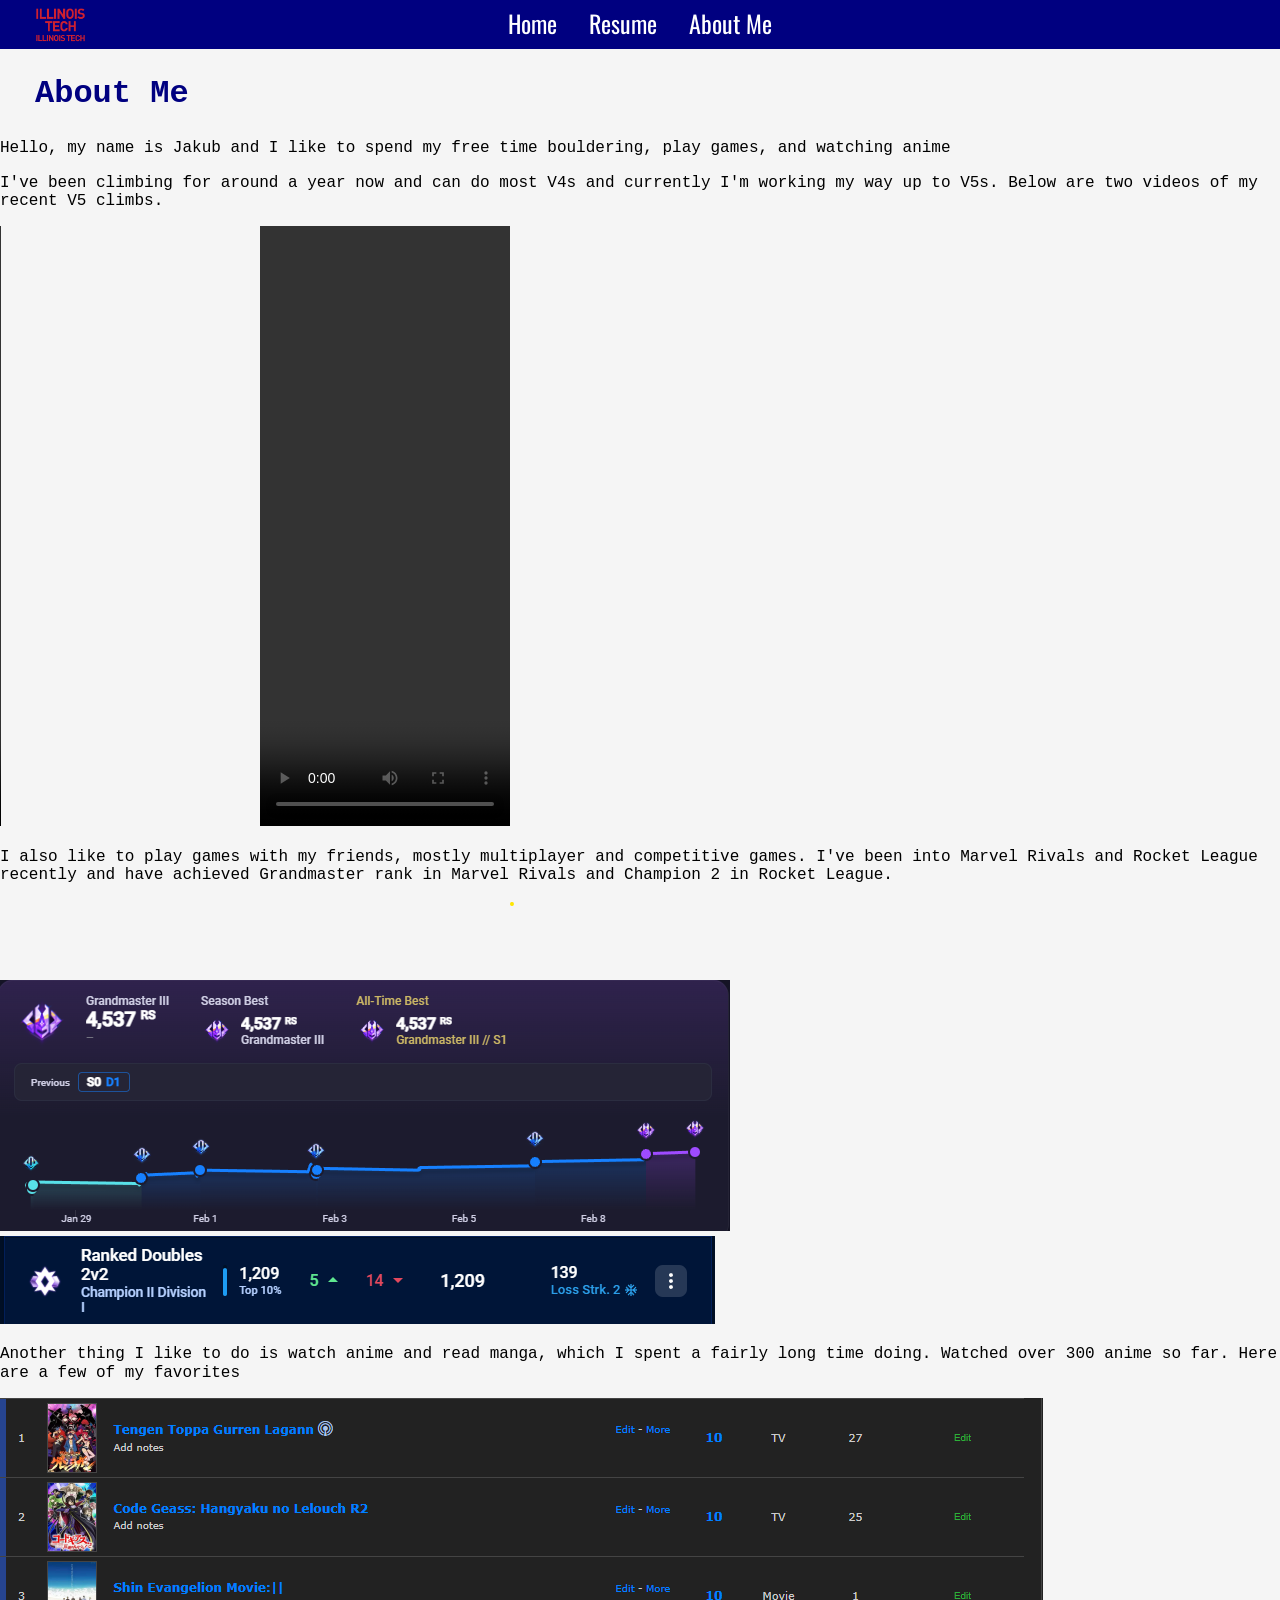
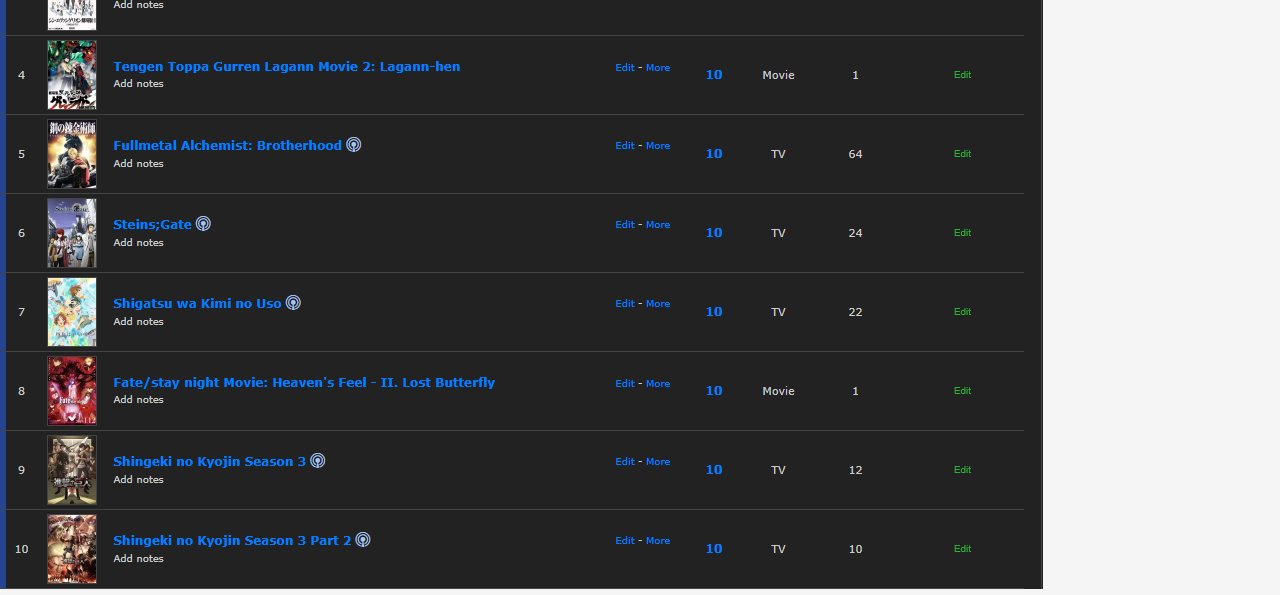
==== aboutme.html @ f517b387 "added css for navigation bar" ====
<!DOCTYPE html>
<html lang="en">
<head>
  <meta charset="utf-8">
  <title>About Me Page</title>
  <link rel="stylesheet" href="css/style.css">
  <link rel="stylesheet" href="css/reset.css">
  <link rel="preconnect" href="https://fonts.googleapis.com">
  <link rel="preconnect" href="https://fonts.gstatic.com" crossorigin>
  <link href="https://fonts.googleapis.com/css2?family=Oswald&display=swap" rel="stylesheet">
</head>
<body>
  <div id="nav-bar">
    <img id="logo" src="extras/illinois-tech-logo-thumbnail.png" alt="IIT Logo">
    <ul id="nav">
      <li><a href="index.html">Home</a></li>
      <li><a href="resume.html">Resume</a></li>
      <li><a href="aboutme.html">About Me</a></li>
    </ul>
  </div>
  <div>
    <h2>About Me</h2>
    <p>Hello, my name is Jakub and I like to spend my free time bouldering, play games, and watching anime</p>
    <p>I've been climbing for around a year now and can do most V4s and currently I'm working my way up to V5s. Below are two videos of my recent V5 climbs.</p>
    <video width="250" height="600" controls>
      <source src="extras/20241116_160828.mp4" type="video/mp4">
    </video>
    <video width="250" height="600" controls>
      <source src="extras/20241116_163129.mp4" type="video/mp4">
    </video>
  </div>
  <div>
    <p>I also like to play games with my friends, mostly multiplayer and competitive games. I've been into Marvel Rivals and Rocket League recently and have achieved Grandmaster rank in Marvel Rivals and Champion 2 in Rocket League.</p>
    <img src="extras/gm-rank.png" alt="Grandmaster Rank in Marvel Rivals">
    <img src="extras/rl-rank.png" alt="Champion 2 Rank in Rocket League">
  </div>
  <div>
    <p>Another thing I like to do is watch anime and read manga, which I spent a fairly long time doing. Watched over 300 anime so far. Here are a few of my favorites</p>
    <img src="extras/top-10-anime.png" alt="List of top 10 anime">
  </div>
</body>
</html>
---- css/style.css ----
body {
    background-color: #f5f5f5;
    font-family: 'Courier New', Courier, monospace;
    
}

#nav-bar {
    display: flex;
    justify-content: center;
    align-items: center;
    background-color: #000080;
    padding: 10px 20px;
}

#logo {
    position: absolute;
    width: 80px;
    height: auto;
    left: 20px;
}

#nav {
  display: flex;
  list-style-type: none;
  padding: 0;
  margin: 0;
}

#nav li {
    margin: 0 1em;
}

#nav a {
    color: white;
    text-decoration: none;
    font-size: 1.5em;
    font-family: "Oswald";
}

#nav a:hover {
    font-weight: 1000;
}

h2 {
    font-size: 2em;
    color: #000080;
    padding-left: 35px;
}
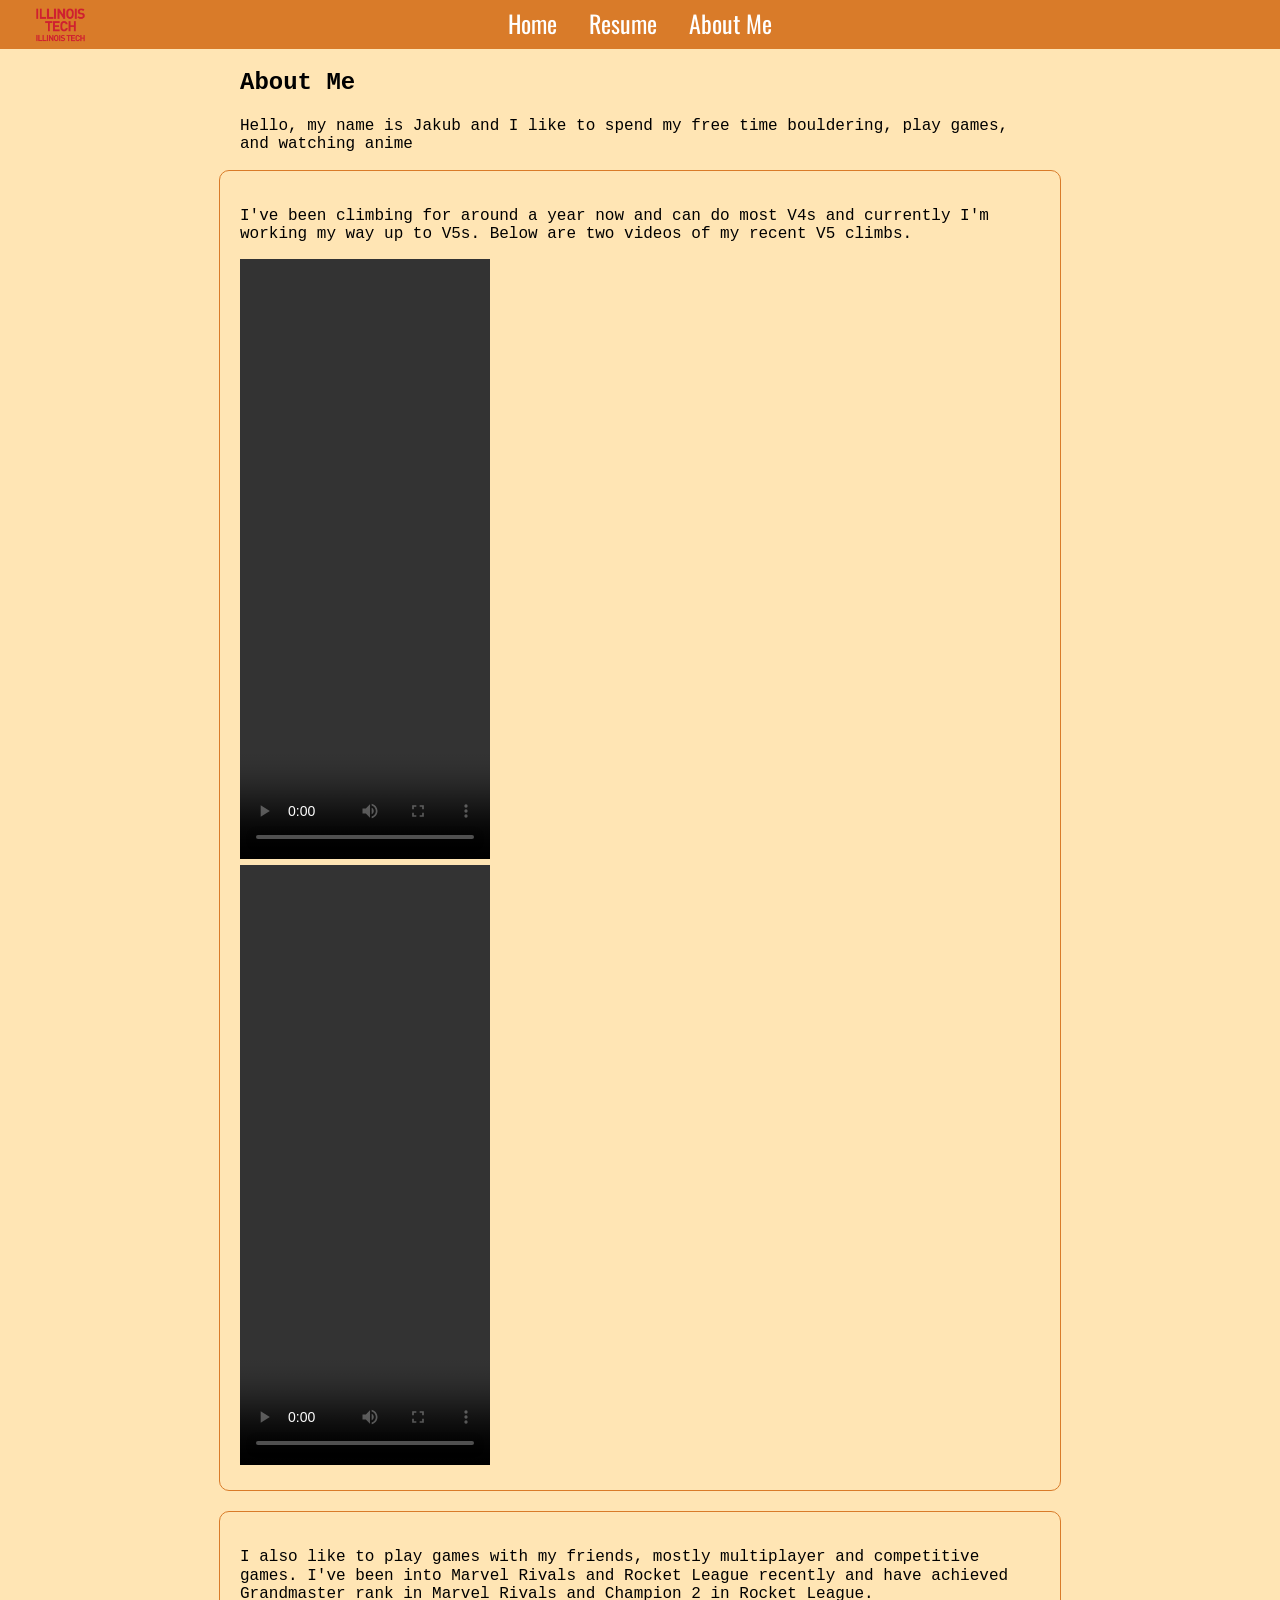
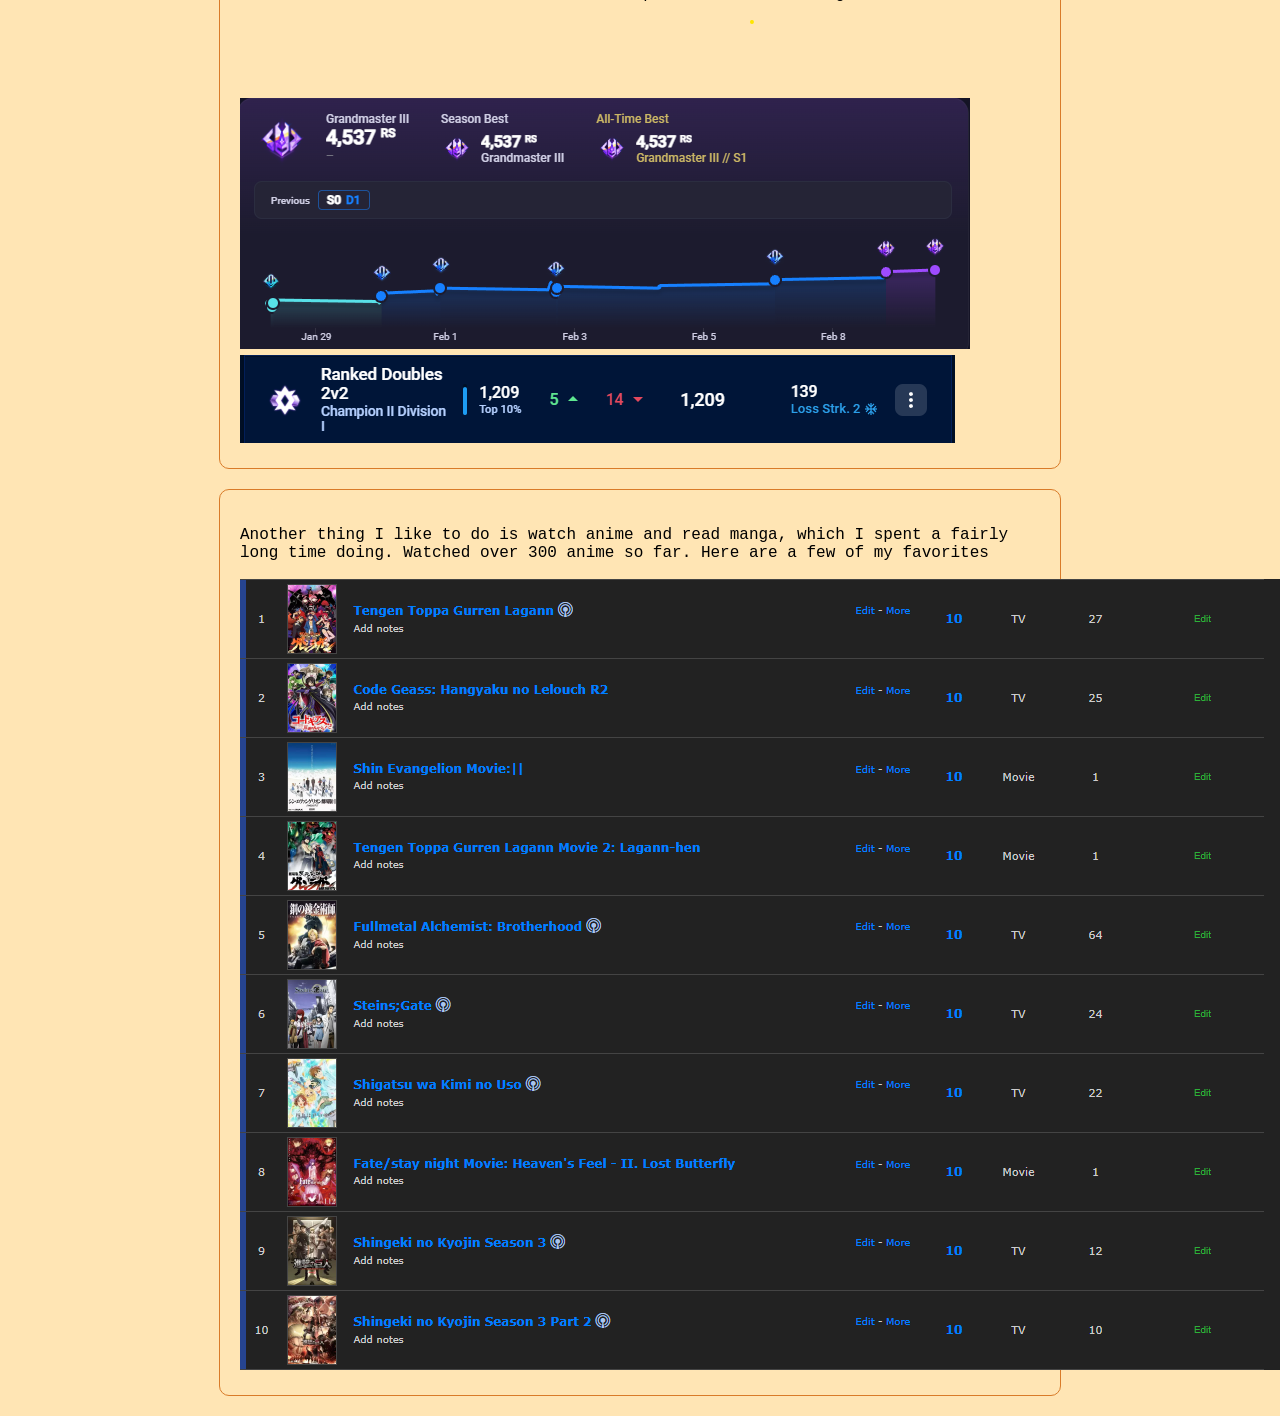
==== commit d8271533: "created card containers for videos" ====
--- a/aboutme.html
+++ b/aboutme.html
@@ -18,23 +18,31 @@
       <li><a href="aboutme.html">About Me</a></li>
     </ul>
   </div>
-  <div>
+  <div class="hobbies-header">
     <h2>About Me</h2>
     <p>Hello, my name is Jakub and I like to spend my free time bouldering, play games, and watching anime</p>
+  </div>
+  <div class="hobbies">
     <p>I've been climbing for around a year now and can do most V4s and currently I'm working my way up to V5s. Below are two videos of my recent V5 climbs.</p>
-    <video width="250" height="600" controls>
-      <source src="extras/20241116_160828.mp4" type="video/mp4">
-    </video>
-    <video width="250" height="600" controls>
-      <source src="extras/20241116_163129.mp4" type="video/mp4">
-    </video>
+    <div class="climbing-cards">
+      <div class="climbing-card">
+        <video width="250" height="600" controls>
+          <source src="extras/20241116_160828.mp4" type="video/mp4">
+        </video>
+      </div>
+      <div class="climbing-card"> 
+        <video width="250" height="600" controls>
+          <source src="extras/20241116_163129.mp4" type="video/mp4">
+        </video>
+      </div>
+    </div>
   </div>
-  <div>
+  <div class="hobbies">
     <p>I also like to play games with my friends, mostly multiplayer and competitive games. I've been into Marvel Rivals and Rocket League recently and have achieved Grandmaster rank in Marvel Rivals and Champion 2 in Rocket League.</p>
     <img src="extras/gm-rank.png" alt="Grandmaster Rank in Marvel Rivals">
     <img src="extras/rl-rank.png" alt="Champion 2 Rank in Rocket League">
   </div>
-  <div>
+  <div class="hobbies">
     <p>Another thing I like to do is watch anime and read manga, which I spent a fairly long time doing. Watched over 300 anime so far. Here are a few of my favorites</p>
     <img src="extras/top-10-anime.png" alt="List of top 10 anime">
   </div>
--- a/css/style.css
+++ b/css/style.css
@@ -1,22 +1,21 @@
 body {
-    background-color: #f5f5f5;
-    font-family: 'Courier New', Courier, monospace;
-    
+  background-color: #FFE5B4;
+  font-family: 'Courier New', Courier, monospace;
 }
 
 #nav-bar {
-    display: flex;
-    justify-content: center;
-    align-items: center;
-    background-color: #000080;
-    padding: 10px 20px;
+  display: flex;
+  justify-content: center;
+  align-items: center;
+  background-color: #D97B29;
+  padding: 10px 20px;
 }
 
 #logo {
-    position: absolute;
-    width: 80px;
-    height: auto;
-    left: 20px;
+  position: absolute;
+  width: 80px;
+  height: auto;
+  left: 20px;
 }
 
 #nav {
@@ -27,26 +26,100 @@
 }
 
 #nav li {
-    margin: 0 1em;
+  margin: 0 1em;
 }
 
 #nav a {
-    color: white;
-    text-decoration: none;
-    font-size: 1.5em;
-    font-family: "Oswald";
+  color: white;
+  text-decoration: none;
+  font-size: 1.5em;
+  font-family: "Oswald";
 }
 
 #nav a:hover {
-    font-weight: 1000;
+  font-weight: 1000;
 }
 
-h2 {
-    font-size: 2em;
-    color: #000080;
-    padding-left: 35px;
+h2.home {
+  font-size: 2em;
+  color: #FFAB76;
+  margin-left: 1.33em;
 }
 
+p.home {
+  font-size: 1.2em;
+  line-height: 1.6;
+  margin-bottom: 20px;
+  max-width: 56.25em;
+  margin-left: 2.18em;
+    
+}
 
+h3.home {
+  color: #FFAB76;
+  margin-left: 2.35em;
+}
 
+#comp-parts {
+  width: 85em;
+  margin-left: 2.18em;
+  margin: 0 auto;
+  padding-left: 0;
+  padding-bottom: 2em;
+  list-style-position: inside;
+  
+}
 
+#comp-parts li {
+  font-size: 1.2em;
+}
+
+#comp-img {
+  display: flex;
+  justify-content: center;
+  align-items: center;
+  max-width: 56.25em;
+  margin-left: 2.18em;
+  margin-bottom: 2em;
+}
+
+#comp-img img {
+  max-width: 100%;
+  height: auto;
+}
+
+.resume {
+  max-width: 800px;
+  margin: 2em auto;
+  padding: 2em;
+  background-color: #fff;
+  border: 1px solid #ddd;
+  box-shadow: 0 10px 14px black;
+}
+  
+.resume ul {
+  list-style-type: square; 
+  margin-left: 1.5em; 
+  padding-left: 0; 
+}
+  
+.resume li {
+  margin-bottom: 0.5em; 
+}
+
+.hobbies {
+  border: 1px solid #D97B29;
+  border-radius: 10px;
+  padding: 20px;
+  margin-bottom: 20px;
+  width: 90%;
+  max-width: 800px;
+  margin-left: auto;
+  margin-right: auto;
+}
+
+.hobbies-header {
+  margin: auto;
+  width: 90%;
+  max-width: 800px;
+}
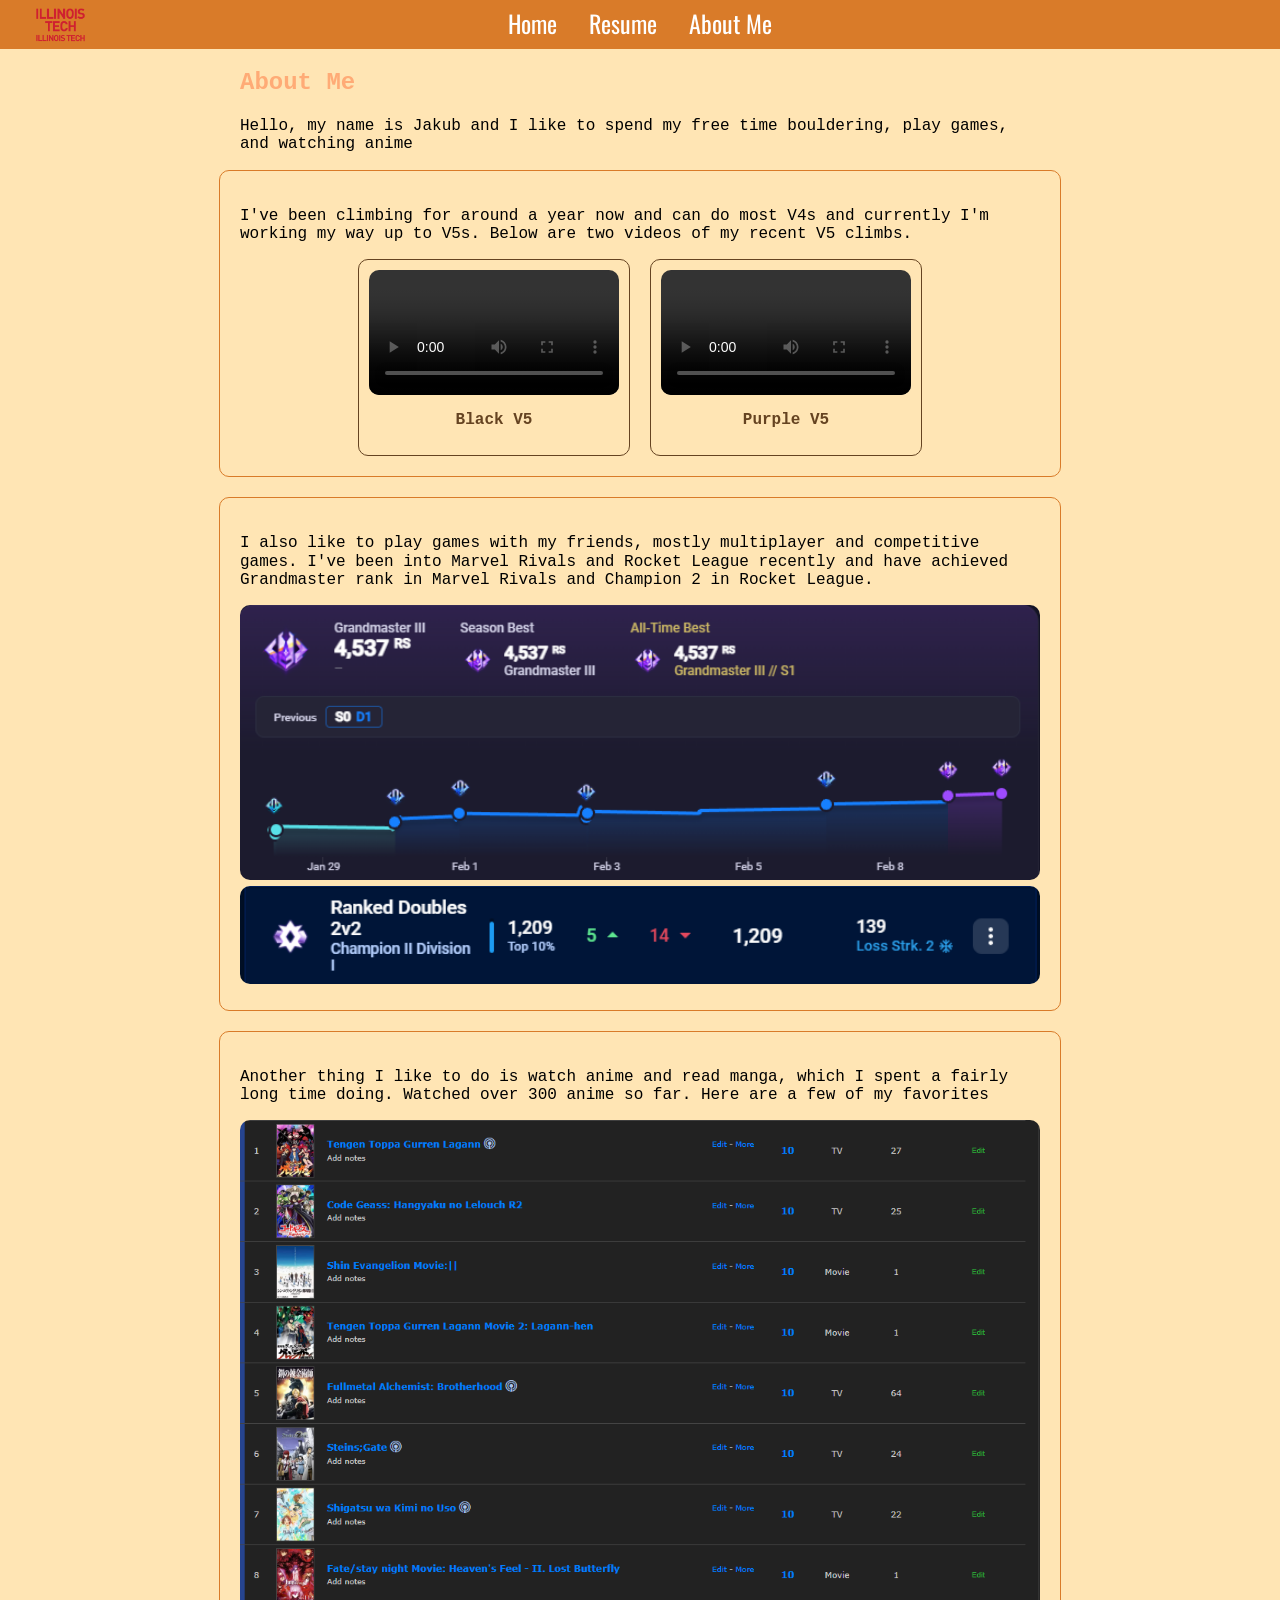
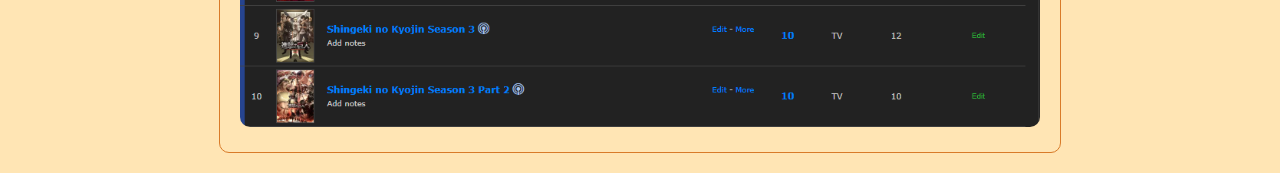
==== commit 343c102e: "finished css for about me page" ====
--- a/aboutme.html
+++ b/aboutme.html
@@ -26,25 +26,27 @@
     <p>I've been climbing for around a year now and can do most V4s and currently I'm working my way up to V5s. Below are two videos of my recent V5 climbs.</p>
     <div class="climbing-cards">
       <div class="climbing-card">
-        <video width="250" height="600" controls>
+        <video controls>
           <source src="extras/20241116_160828.mp4" type="video/mp4">
         </video>
+        <p class="climbing-card-label">Black V5</p>
       </div>
       <div class="climbing-card"> 
-        <video width="250" height="600" controls>
+        <video controls>
           <source src="extras/20241116_163129.mp4" type="video/mp4">
         </video>
+        <p class="climbing-card-label"> Purple V5</p>
       </div>
     </div>
   </div>
   <div class="hobbies">
     <p>I also like to play games with my friends, mostly multiplayer and competitive games. I've been into Marvel Rivals and Rocket League recently and have achieved Grandmaster rank in Marvel Rivals and Champion 2 in Rocket League.</p>
-    <img src="extras/gm-rank.png" alt="Grandmaster Rank in Marvel Rivals">
-    <img src="extras/rl-rank.png" alt="Champion 2 Rank in Rocket League">
+    <img class="ranked-img" src="extras/gm-rank.png" alt="Grandmaster Rank in Marvel Rivals">
+    <img class="ranked-img" src="extras/rl-rank.png" alt="Champion 2 Rank in Rocket League">
   </div>
   <div class="hobbies">
     <p>Another thing I like to do is watch anime and read manga, which I spent a fairly long time doing. Watched over 300 anime so far. Here are a few of my favorites</p>
-    <img src="extras/top-10-anime.png" alt="List of top 10 anime">
+    <img id="anime-table" src="extras/top-10-anime.png" alt="List of top 10 anime">
   </div>
 </body>
 </html>
--- a/css/style.css
+++ b/css/style.css
@@ -122,4 +122,42 @@
   margin: auto;
   width: 90%;
   max-width: 800px;
-}+}
+
+.climbing-cards {
+  display: flex;
+  flex-wrap: wrap;
+  gap: 20px;
+  justify-content: center;
+}
+
+.climbing-card {
+  border: 1px solid #654321;
+  border-radius: 10px;
+  padding: 10px;
+  text-align: center;
+  width: 250px;
+}
+
+.climbing-card-label {
+  font-weight: bold;
+  color: #654321;
+  margin-top: 10px;
+}
+
+.climbing-card video {
+  width: 100%;
+  height: auto;
+  border-radius: 10px;
+}
+
+.hobbies-header h2 {
+  color: #FFAB76;
+}
+
+.hobbies img {
+  width: 100%;
+  height: auto;
+  border-radius: 10px;
+}
+
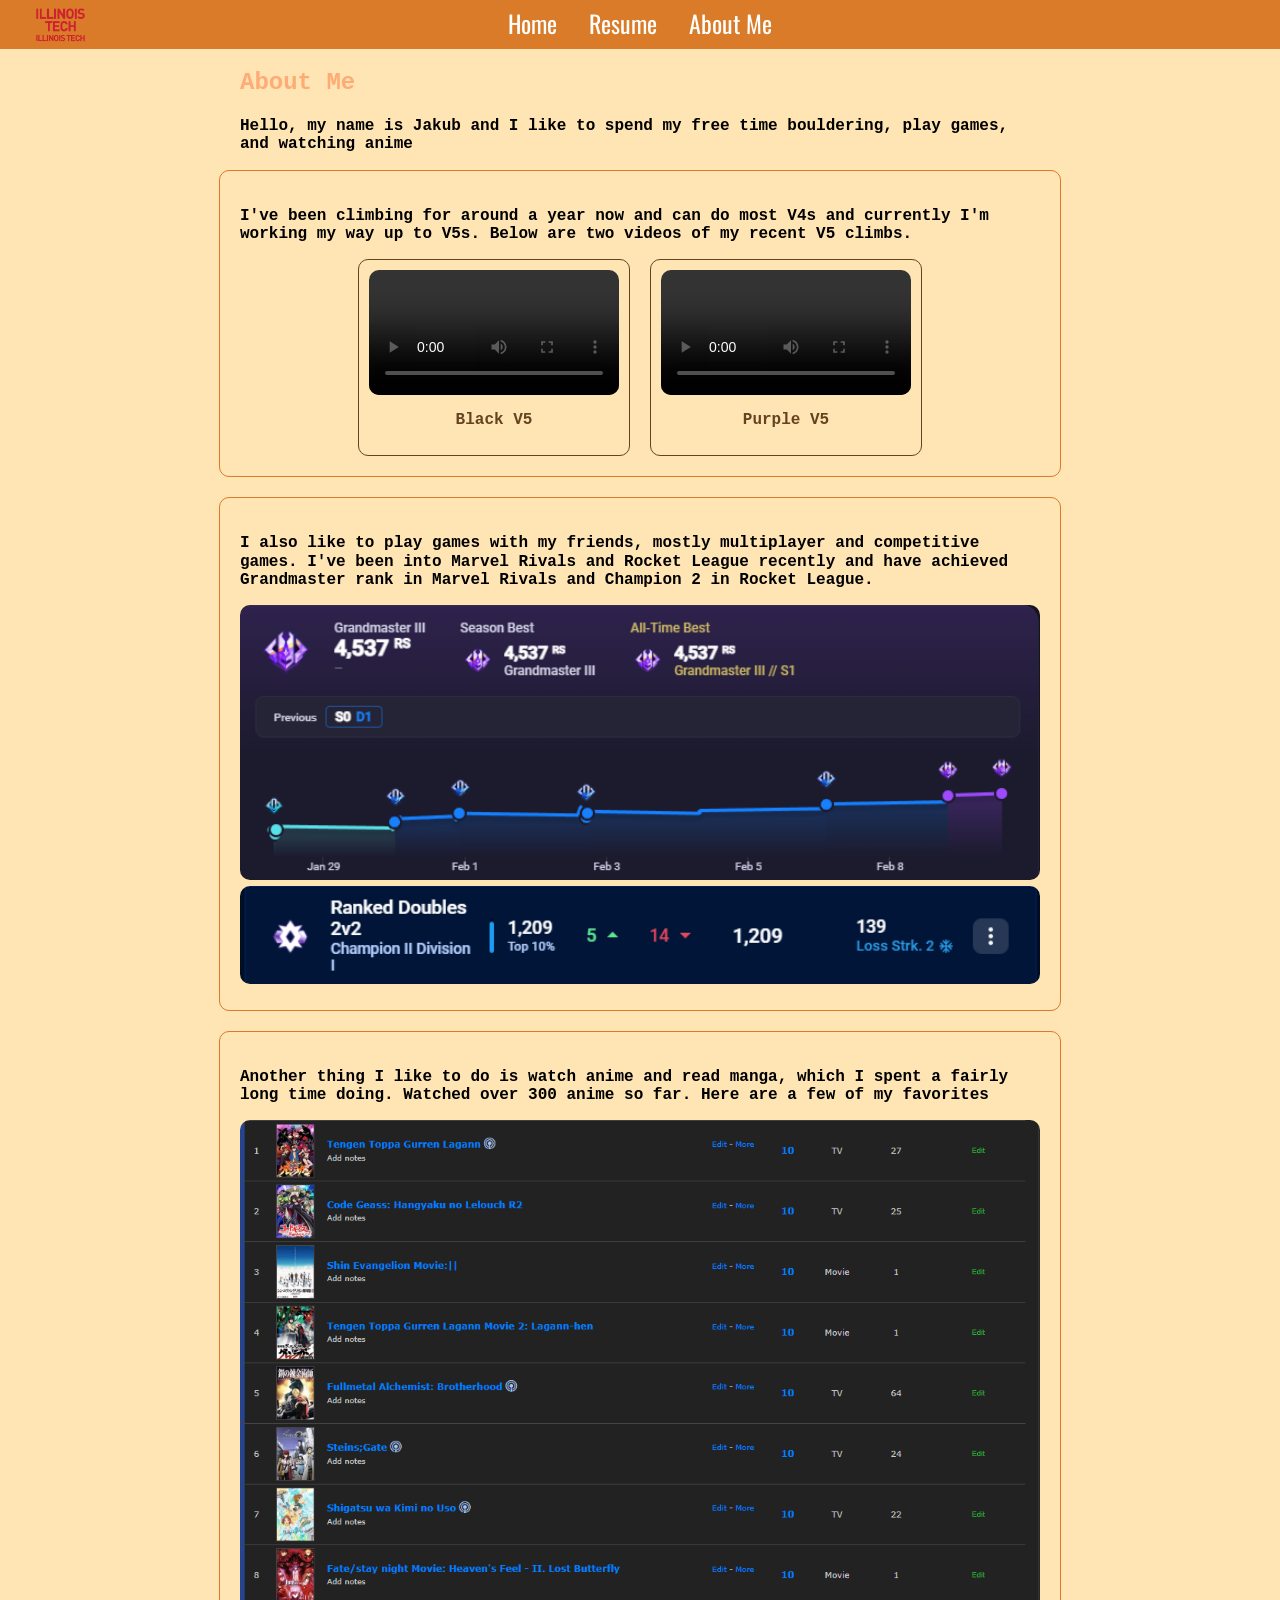
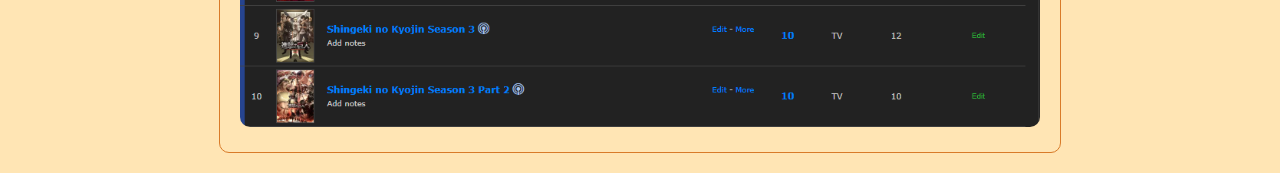
==== commit 8842550c: "added spaces between head and body" ====
--- a/aboutme.html
+++ b/aboutme.html
@@ -9,6 +9,7 @@
   <link rel="preconnect" href="https://fonts.gstatic.com" crossorigin>
   <link href="https://fonts.googleapis.com/css2?family=Oswald&display=swap" rel="stylesheet">
 </head>
+
 <body>
   <div id="nav-bar">
     <img id="logo" src="extras/illinois-tech-logo-thumbnail.png" alt="IIT Logo">
--- a/css/style.css
+++ b/css/style.css
@@ -1,8 +1,3 @@
-body {
-  background-color: #FFE5B4;
-  font-family: 'Courier New', Courier, monospace;
-}
-
 #nav-bar {
   display: flex;
   justify-content: center;
@@ -40,52 +35,52 @@
   font-weight: 1000;
 }
 
-h2.home {
-  font-size: 2em;
+.fixed h2.home {
+  font-size: 32px; 
   color: #FFAB76;
-  margin-left: 1.33em;
+  margin-left: 40px; 
 }
 
-p.home {
-  font-size: 1.2em;
+.fixed p.home {
+  font-size: 20px; 
   line-height: 1.6;
-  margin-bottom: 20px;
-  max-width: 56.25em;
-  margin-left: 2.18em;
-    
+  margin-bottom: 20px; 
+  width: 900px; 
+  margin-left: 40px; 
 }
 
-h3.home {
+.fixed h3.home {
   color: #FFAB76;
-  margin-left: 2.35em;
+  margin-left: 40px; 
 }
 
-#comp-parts {
-  width: 85em;
-  margin-left: 2.18em;
-  margin: 0 auto;
-  padding-left: 0;
-  padding-bottom: 2em;
+.fixed #comp-parts {
+  font-size: 20px;
+  margin-bottom: 20px;
+  width: 900px;
+  margin-left: 40px;
   list-style-position: inside;
-  
+  padding-left: 100px;
 }
 
-#comp-parts li {
-  font-size: 1.2em;
-}
 
-#comp-img {
+.fixed #comp-img {
   display: flex;
   justify-content: center;
   align-items: center;
-  max-width: 56.25em;
-  margin-left: 2.18em;
-  margin-bottom: 2em;
+  width: 900px; 
+  margin-left: 40px; 
+  margin-bottom: 40px; 
 }
 
-#comp-img img {
-  max-width: 100%;
+.fixed #comp-img img {
+  width: 500px; 
   height: auto;
+}
+
+body {
+  background-color: #FFE5B4;
+  font-family: 'Courier New', Courier, monospace;
 }
 
 .resume {
@@ -116,6 +111,7 @@
   max-width: 800px;
   margin-left: auto;
   margin-right: auto;
+  font-weight: bold;
 }
 
 .hobbies-header {
@@ -153,6 +149,11 @@
 
 .hobbies-header h2 {
   color: #FFAB76;
+  font-weight: bold;
+}
+
+.hobbies-header p {
+  font-weight: bold;
 }
 
 .hobbies img {
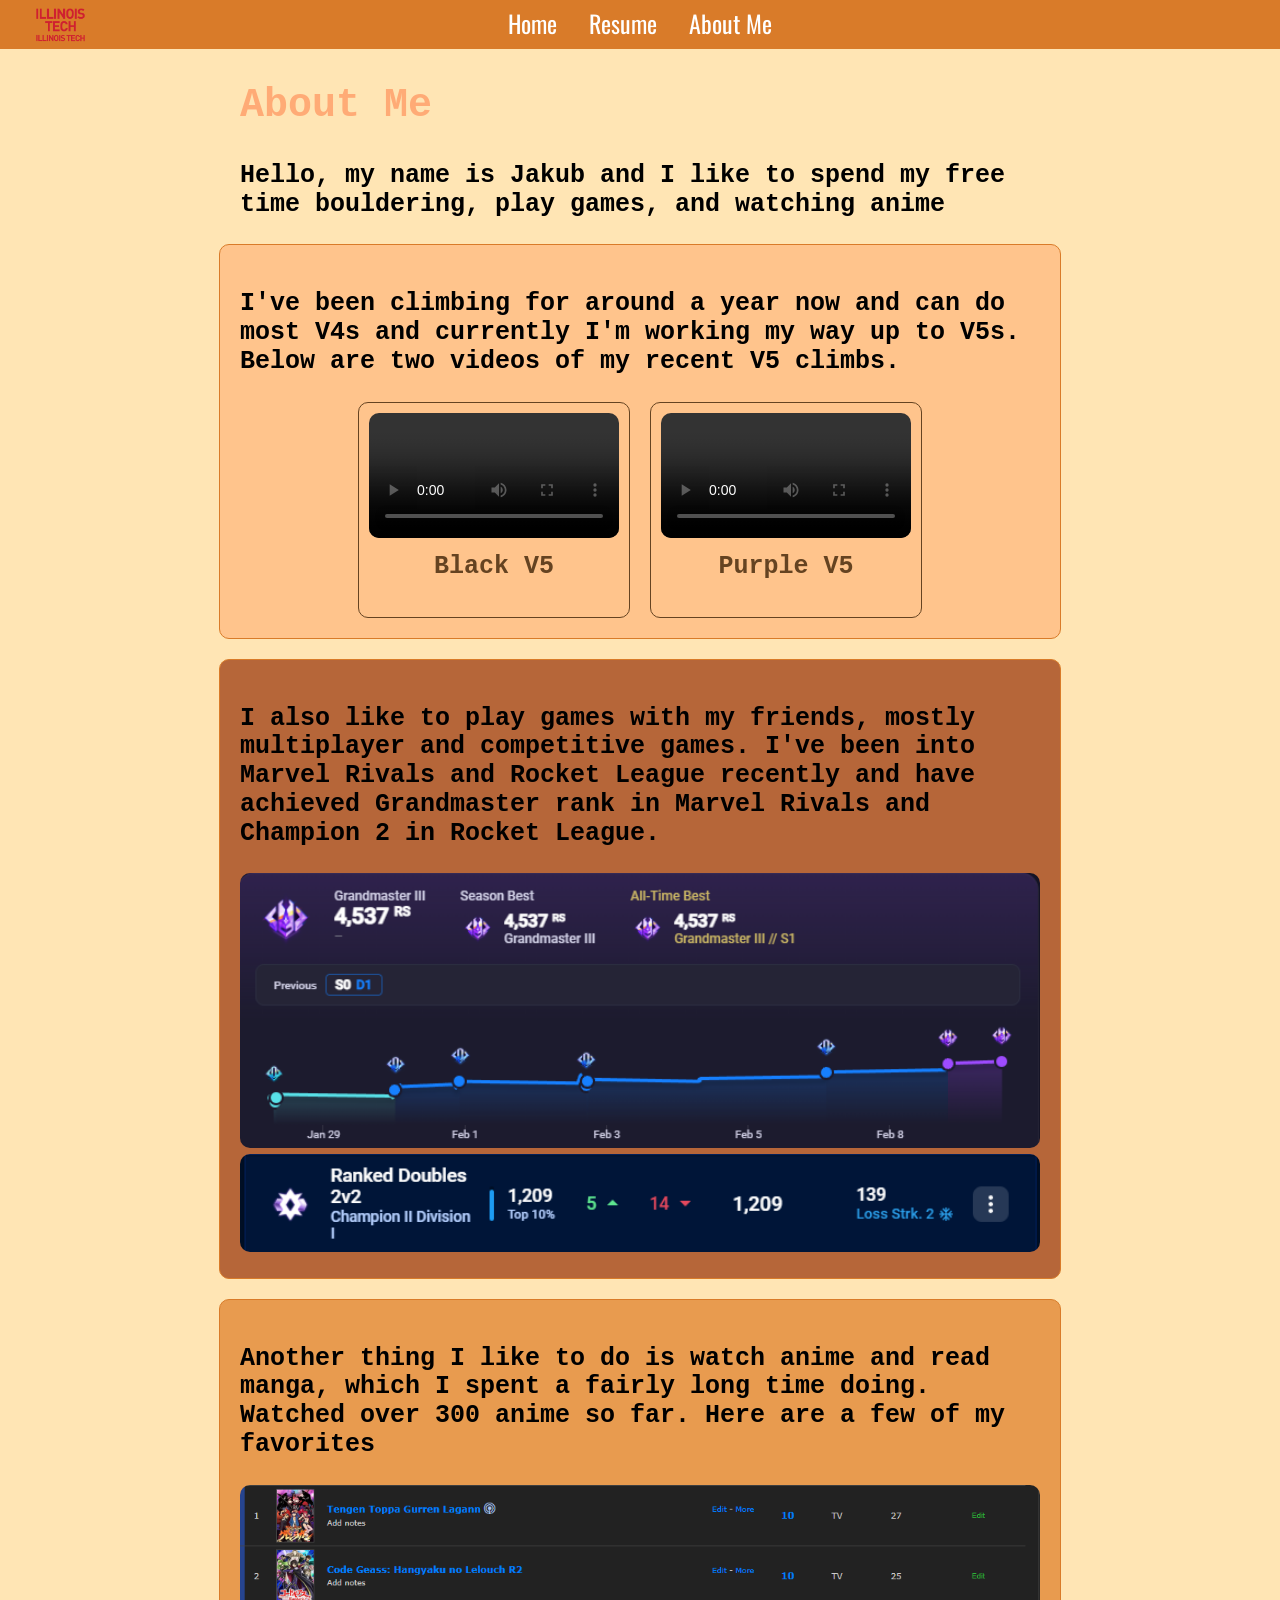
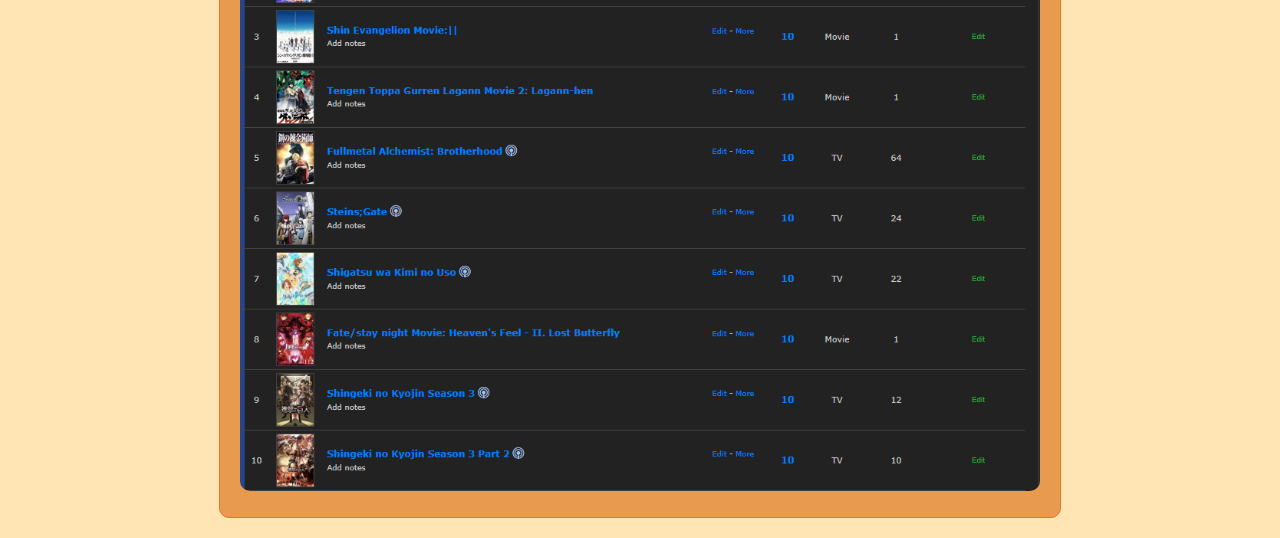
==== commit 4e94a0fb: "added different backgrounds to each hobby in about me page" ====
--- a/aboutme.html
+++ b/aboutme.html
@@ -23,7 +23,7 @@
     <h2>About Me</h2>
     <p>Hello, my name is Jakub and I like to spend my free time bouldering, play games, and watching anime</p>
   </div>
-  <div class="hobbies">
+  <div id="hobby_one" class="hobbies">
     <p>I've been climbing for around a year now and can do most V4s and currently I'm working my way up to V5s. Below are two videos of my recent V5 climbs.</p>
     <div class="climbing-cards">
       <div class="climbing-card">
@@ -40,12 +40,12 @@
       </div>
     </div>
   </div>
-  <div class="hobbies">
+  <div id="hobby_two" class="hobbies">
     <p>I also like to play games with my friends, mostly multiplayer and competitive games. I've been into Marvel Rivals and Rocket League recently and have achieved Grandmaster rank in Marvel Rivals and Champion 2 in Rocket League.</p>
     <img class="ranked-img" src="extras/gm-rank.png" alt="Grandmaster Rank in Marvel Rivals">
     <img class="ranked-img" src="extras/rl-rank.png" alt="Champion 2 Rank in Rocket League">
   </div>
-  <div class="hobbies">
+  <div id="hobby_three" class="hobbies">
     <p>Another thing I like to do is watch anime and read manga, which I spent a fairly long time doing. Watched over 300 anime so far. Here are a few of my favorites</p>
     <img id="anime-table" src="extras/top-10-anime.png" alt="List of top 10 anime">
   </div>
--- a/css/style.css
+++ b/css/style.css
@@ -150,10 +150,12 @@
 .hobbies-header h2 {
   color: #FFAB76;
   font-weight: bold;
+  font-size: 40px;
 }
 
 .hobbies-header p {
   font-weight: bold;
+  font-size: 25px;
 }
 
 .hobbies img {
@@ -162,3 +164,18 @@
   border-radius: 10px;
 }
 
+.hobbies p {
+  font-size: 25px;
+}
+
+#hobby_one {
+  background-color: #FFC48C;
+}
+
+#hobby_two {
+  background-color: #B66639;
+}
+
+#hobby_three {
+  background-color: #E89B4F;
+}
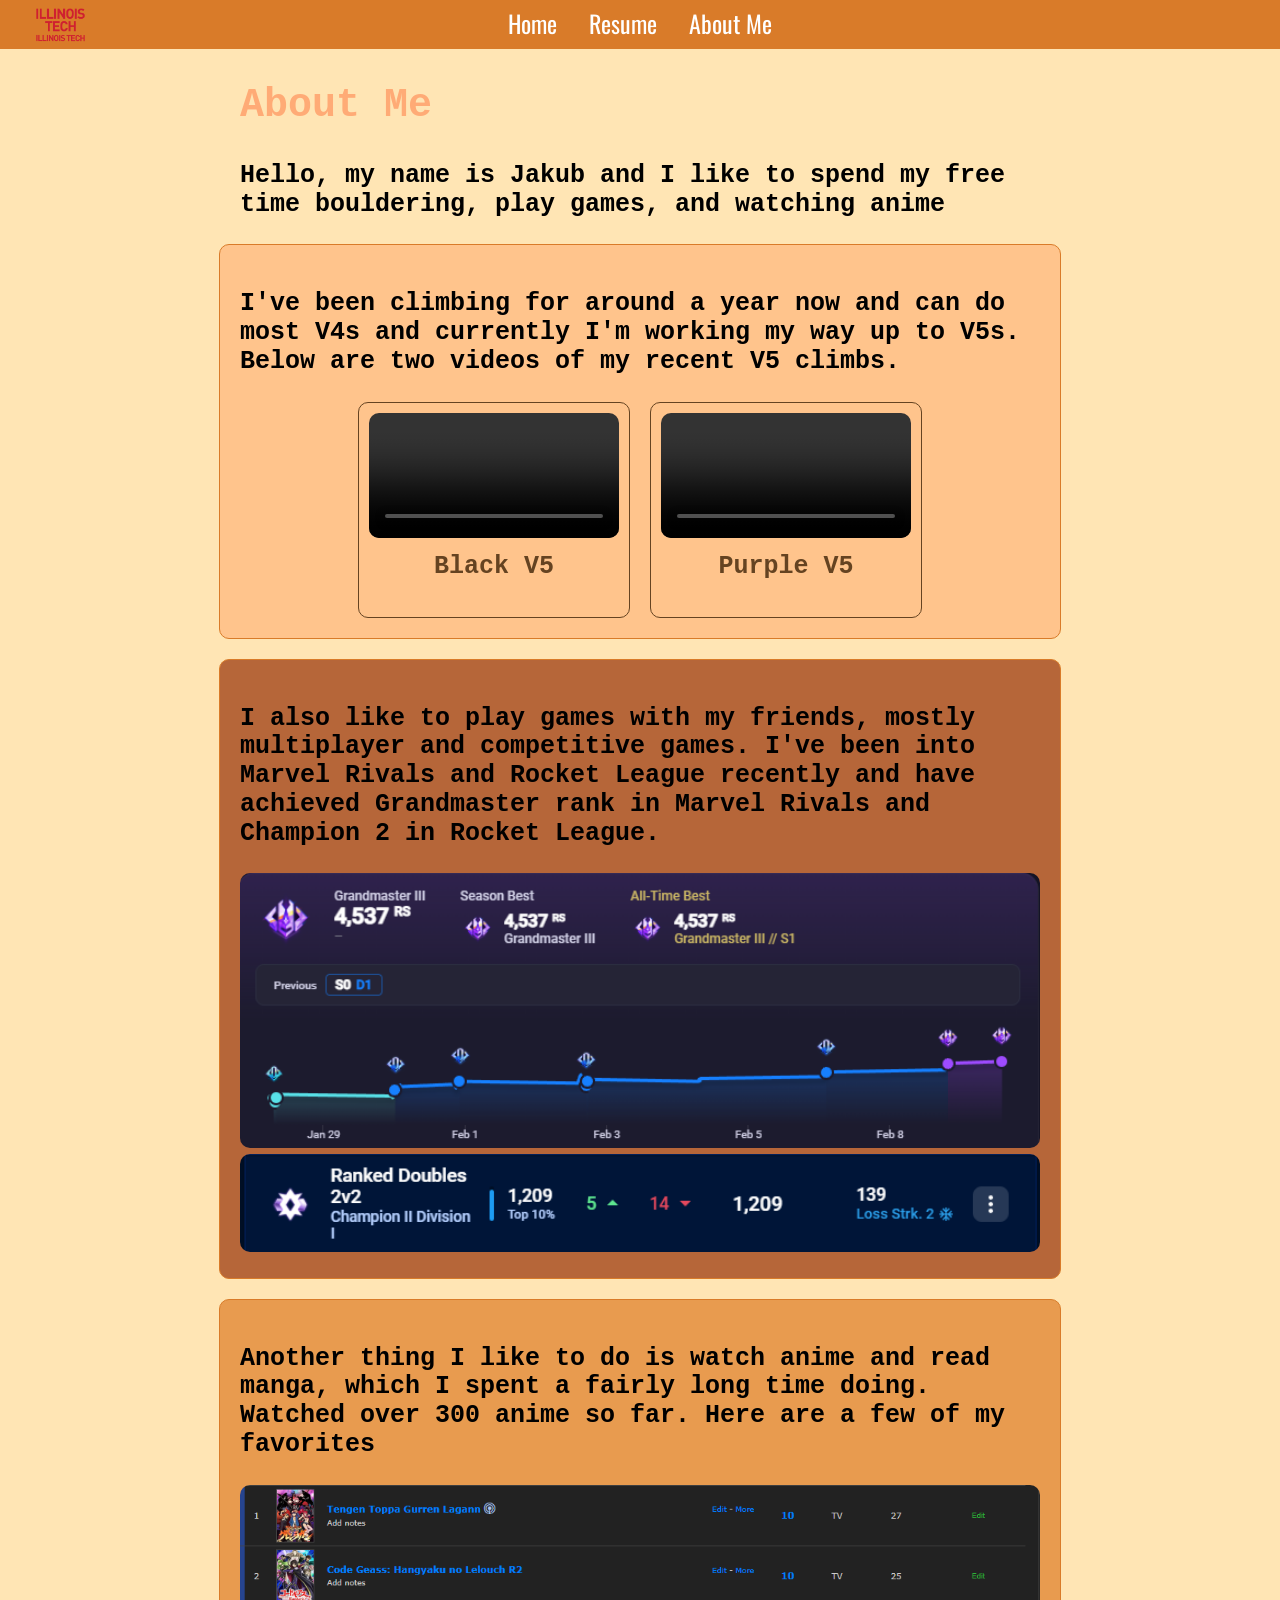
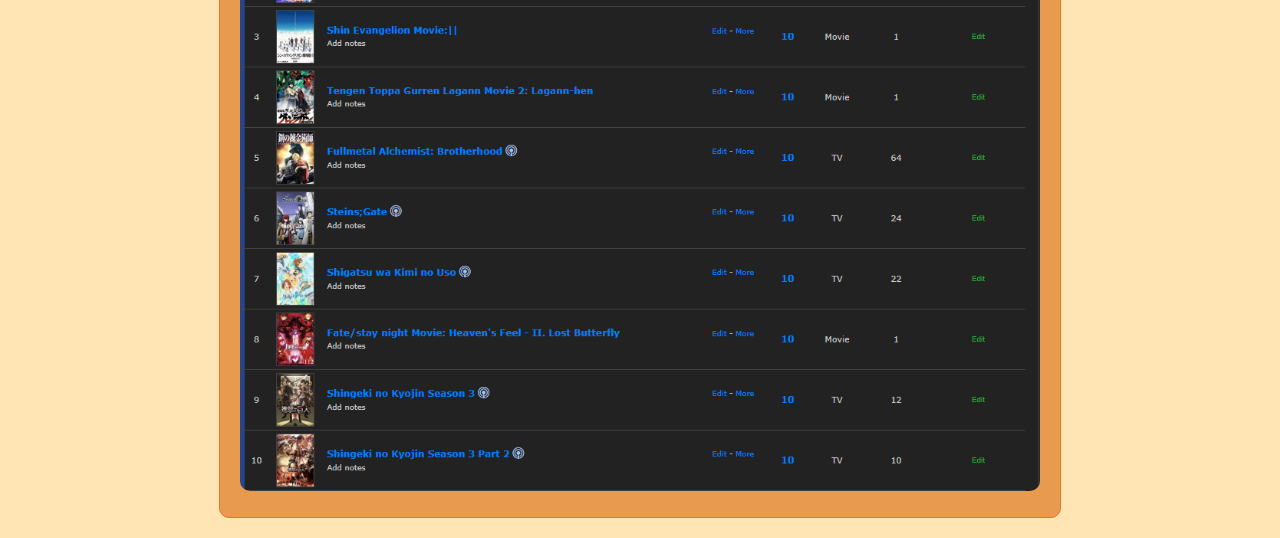
==== commit 0470f483: "added sections to about me page" ====
--- a/aboutme.html
+++ b/aboutme.html
@@ -23,7 +23,8 @@
     <h2>About Me</h2>
     <p>Hello, my name is Jakub and I like to spend my free time bouldering, play games, and watching anime</p>
   </div>
-  <div id="hobby_one" class="hobbies">
+
+  <section id="hobby_one" class="hobbies">
     <p>I've been climbing for around a year now and can do most V4s and currently I'm working my way up to V5s. Below are two videos of my recent V5 climbs.</p>
     <div class="climbing-cards">
       <div class="climbing-card">
@@ -39,15 +40,18 @@
         <p class="climbing-card-label"> Purple V5</p>
       </div>
     </div>
-  </div>
-  <div id="hobby_two" class="hobbies">
+  </section>
+
+  <section id="hobby_two" class="hobbies">
     <p>I also like to play games with my friends, mostly multiplayer and competitive games. I've been into Marvel Rivals and Rocket League recently and have achieved Grandmaster rank in Marvel Rivals and Champion 2 in Rocket League.</p>
     <img class="ranked-img" src="extras/gm-rank.png" alt="Grandmaster Rank in Marvel Rivals">
     <img class="ranked-img" src="extras/rl-rank.png" alt="Champion 2 Rank in Rocket League">
-  </div>
-  <div id="hobby_three" class="hobbies">
+  </section>
+
+  <section id="hobby_three" class="hobbies">
     <p>Another thing I like to do is watch anime and read manga, which I spent a fairly long time doing. Watched over 300 anime so far. Here are a few of my favorites</p>
     <img id="anime-table" src="extras/top-10-anime.png" alt="List of top 10 anime">
-  </div>
+  </section>
+
 </body>
 </html>
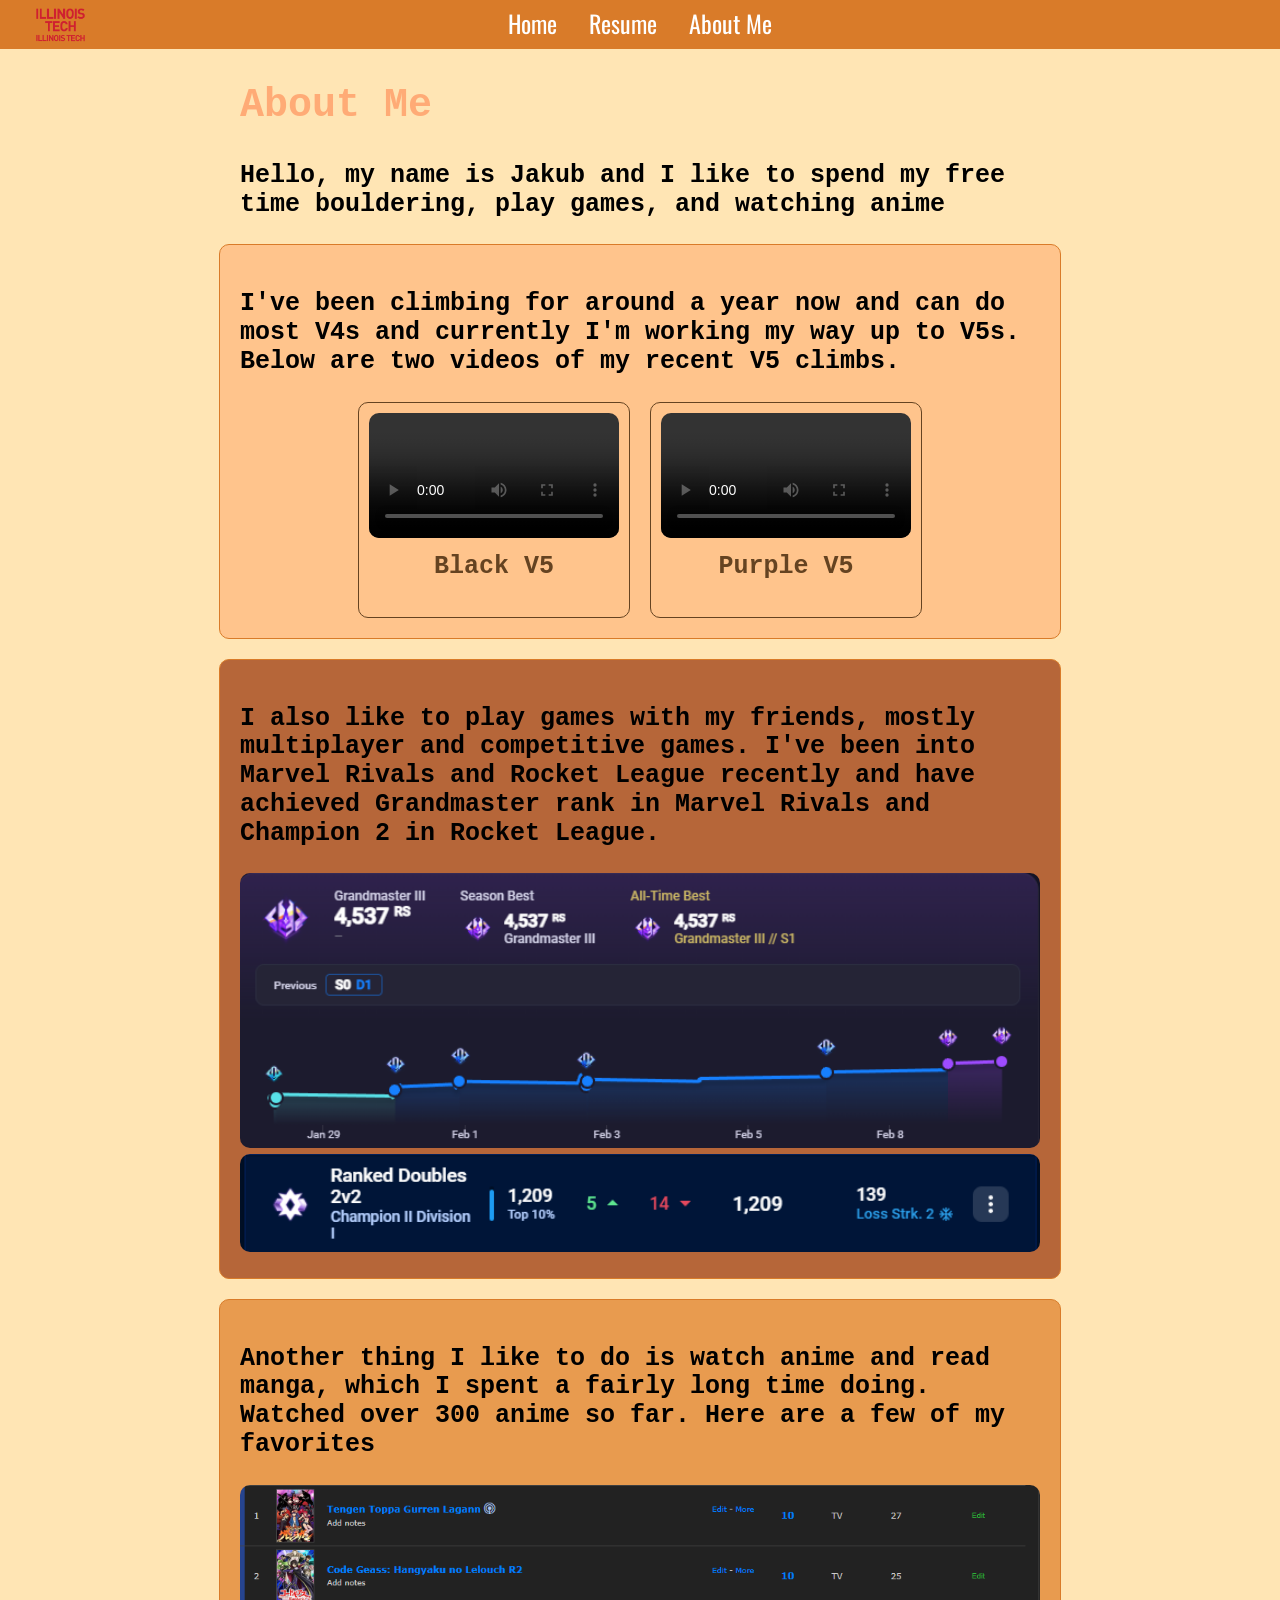
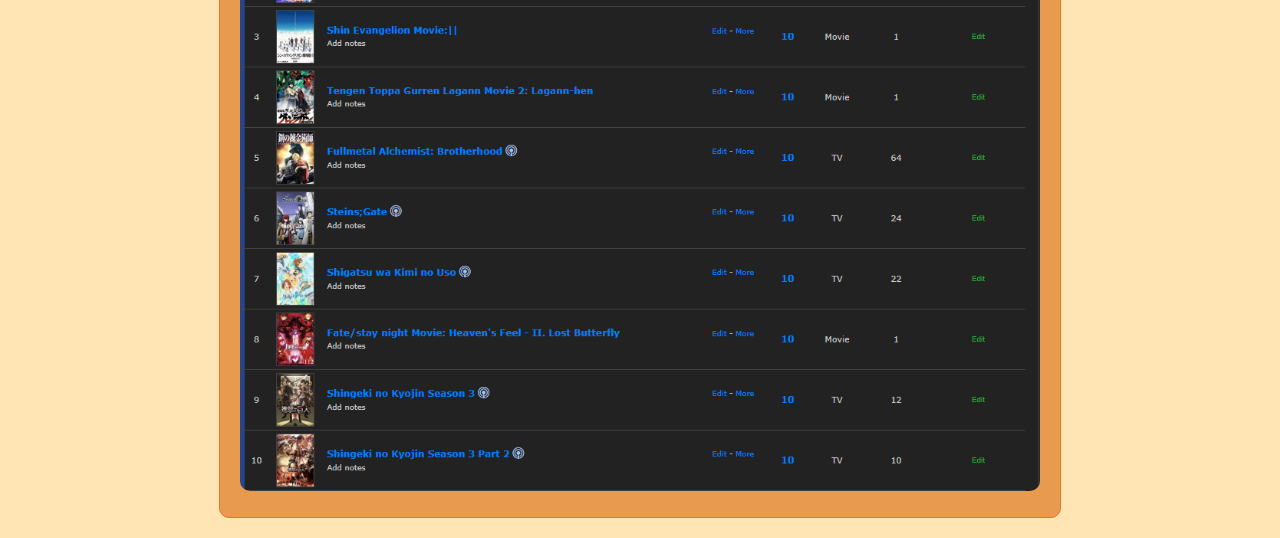
==== commit a6cf820d: "added a picture slider to the index page" ====
--- a/aboutme.html
+++ b/aboutme.html
@@ -8,6 +8,7 @@
   <link rel="preconnect" href="https://fonts.googleapis.com">
   <link rel="preconnect" href="https://fonts.gstatic.com" crossorigin>
   <link href="https://fonts.googleapis.com/css2?family=Oswald&display=swap" rel="stylesheet">
+  <script src="js/script.js"></script>
 </head>
 
 <body>
--- a/css/style.css
+++ b/css/style.css
@@ -178,4 +178,27 @@
 
 #hobby_three {
   background-color: #E89B4F;
-}+}
+
+/*Phone media query*/
+@media (min-width: 420px) and (max-width: 599px) {
+  .resume {
+    width: 95%;
+    font-size: 18px;
+    padding: 1.5em;
+    margin: 1em auto;
+    line-height: 1.6;
+  }
+}
+
+/*Tablet media query*/
+@media (min-width: 600px) and (max-width: 1023px) {
+  .resume {
+    width: 100%;
+    margin: 0;
+    padding: 2em;
+    font-size: 20px;
+    box-shadow: none;
+  }
+}
+
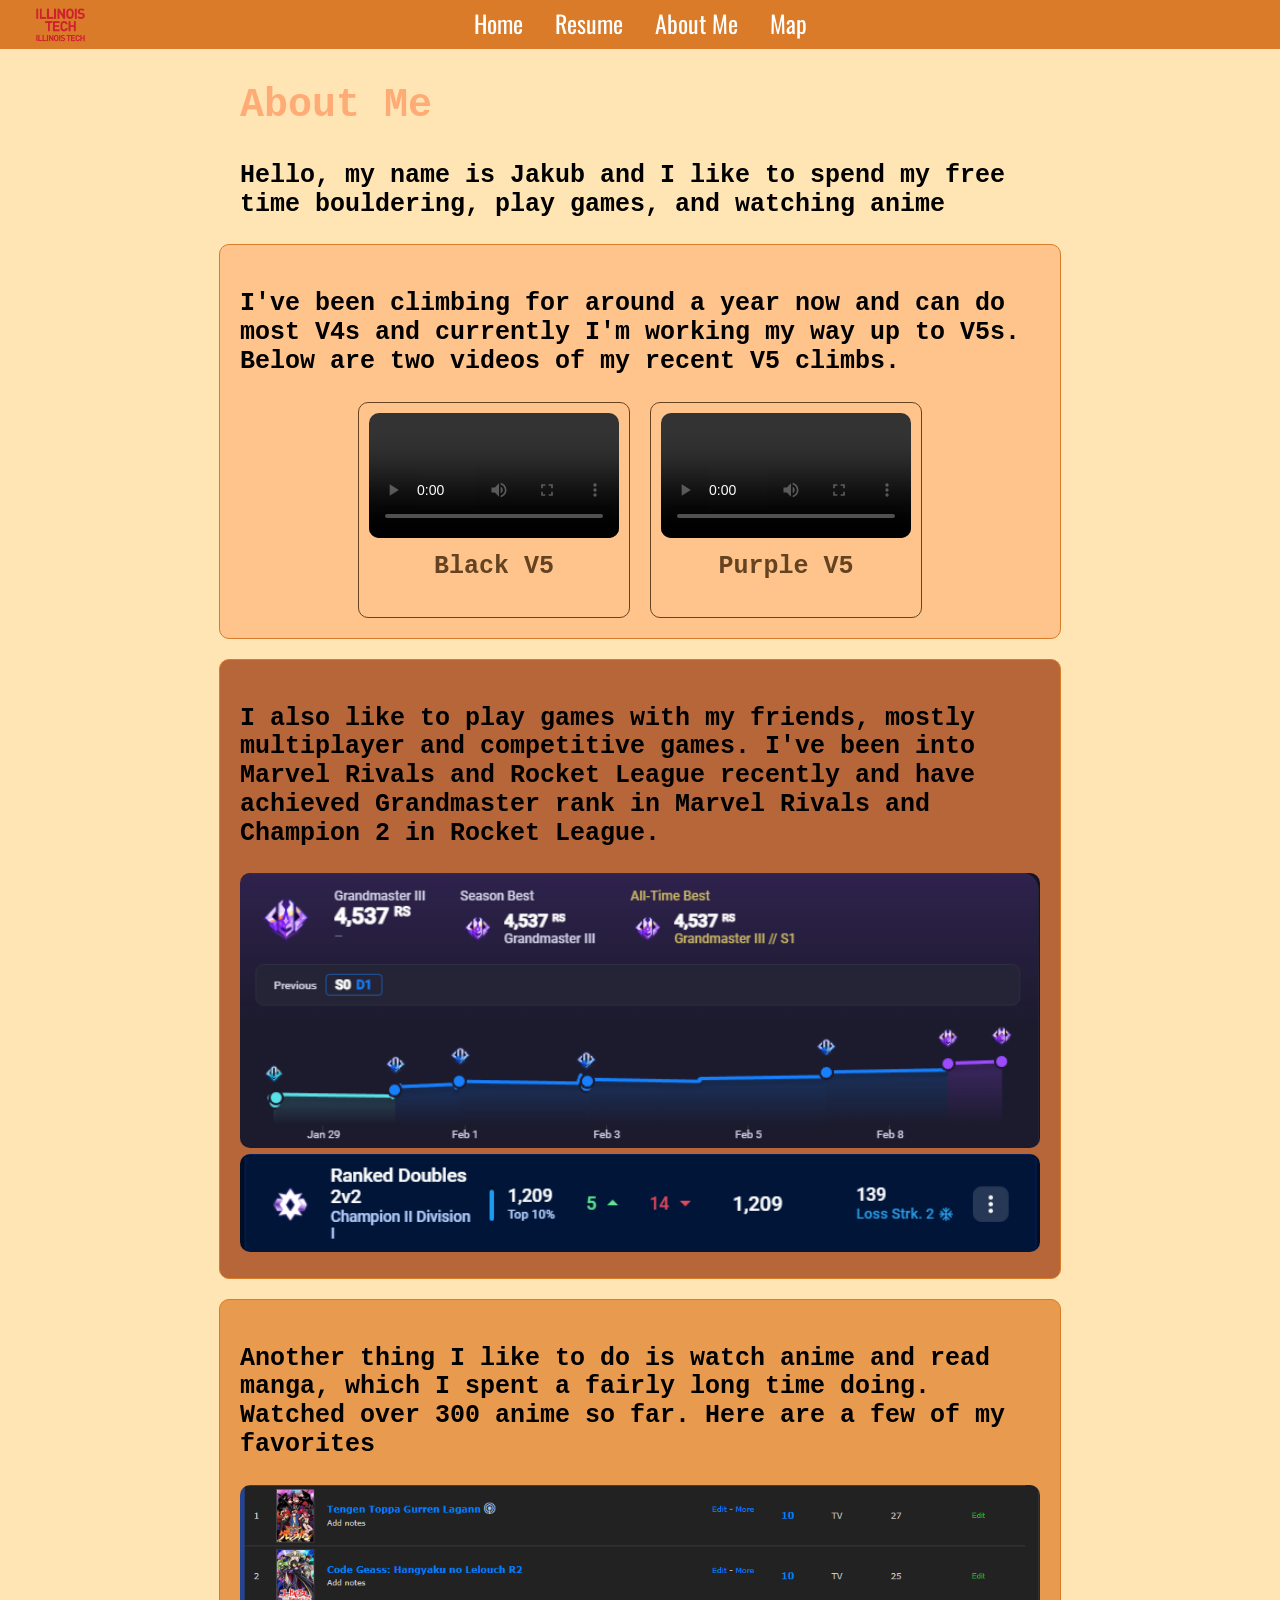
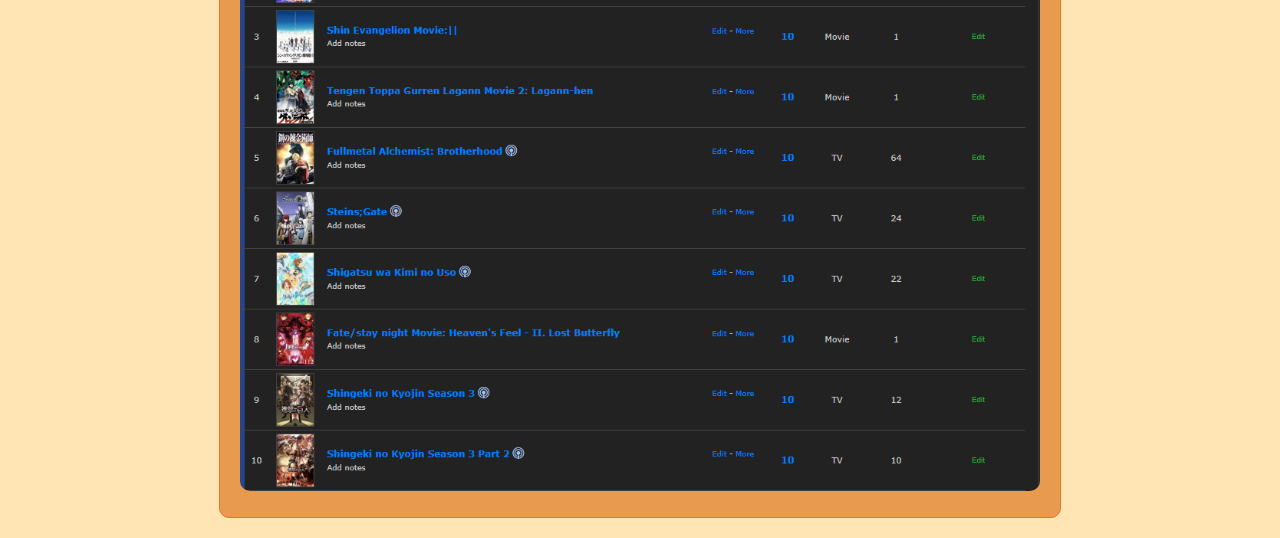
==== commit 9f598df1: "added map page" ====
--- a/aboutme.html
+++ b/aboutme.html
@@ -18,6 +18,7 @@
       <li><a href="index.html">Home</a></li>
       <li><a href="resume.html">Resume</a></li>
       <li><a href="aboutme.html">About Me</a></li>
+      <li><a href="map.html">Map</a></li>
     </ul>
   </div>
   <div class="hobbies-header">
--- a/css/style.css
+++ b/css/style.css
@@ -90,6 +90,7 @@
   background-color: #fff;
   border: 1px solid #ddd;
   box-shadow: 0 10px 14px black;
+  font-size: 16px;
 }
   
 .resume ul {
@@ -184,8 +185,9 @@
 @media (min-width: 420px) and (max-width: 599px) {
   .resume {
     width: 95%;
+    height: 100%;
     font-size: 18px;
-    padding: 1.5em;
+    padding: 1em;
     margin: 1em auto;
     line-height: 1.6;
   }
@@ -195,10 +197,11 @@
 @media (min-width: 600px) and (max-width: 1023px) {
   .resume {
     width: 100%;
+    height: 100%;
     margin: 0;
-    padding: 2em;
+    padding: 1.5em;
     font-size: 20px;
-    box-shadow: none;
+    line-height: 1.8;
   }
 }
 
